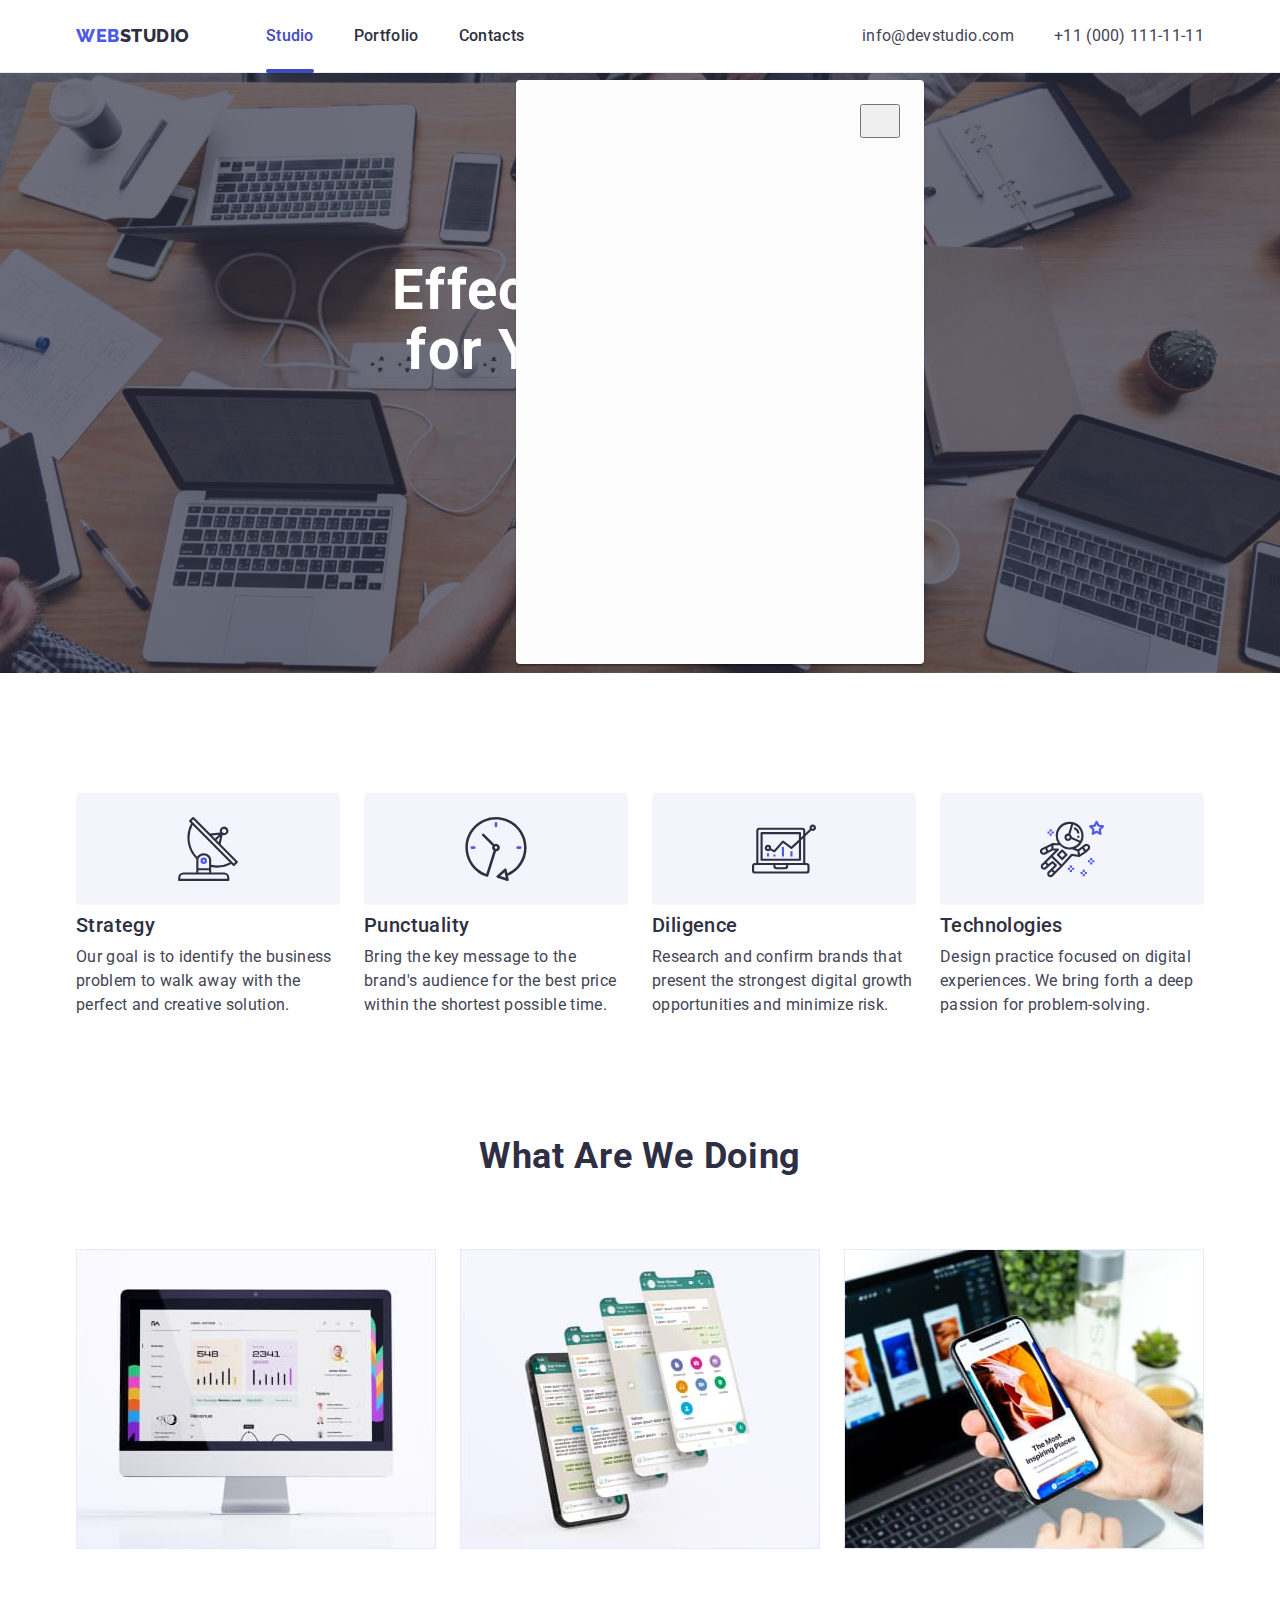
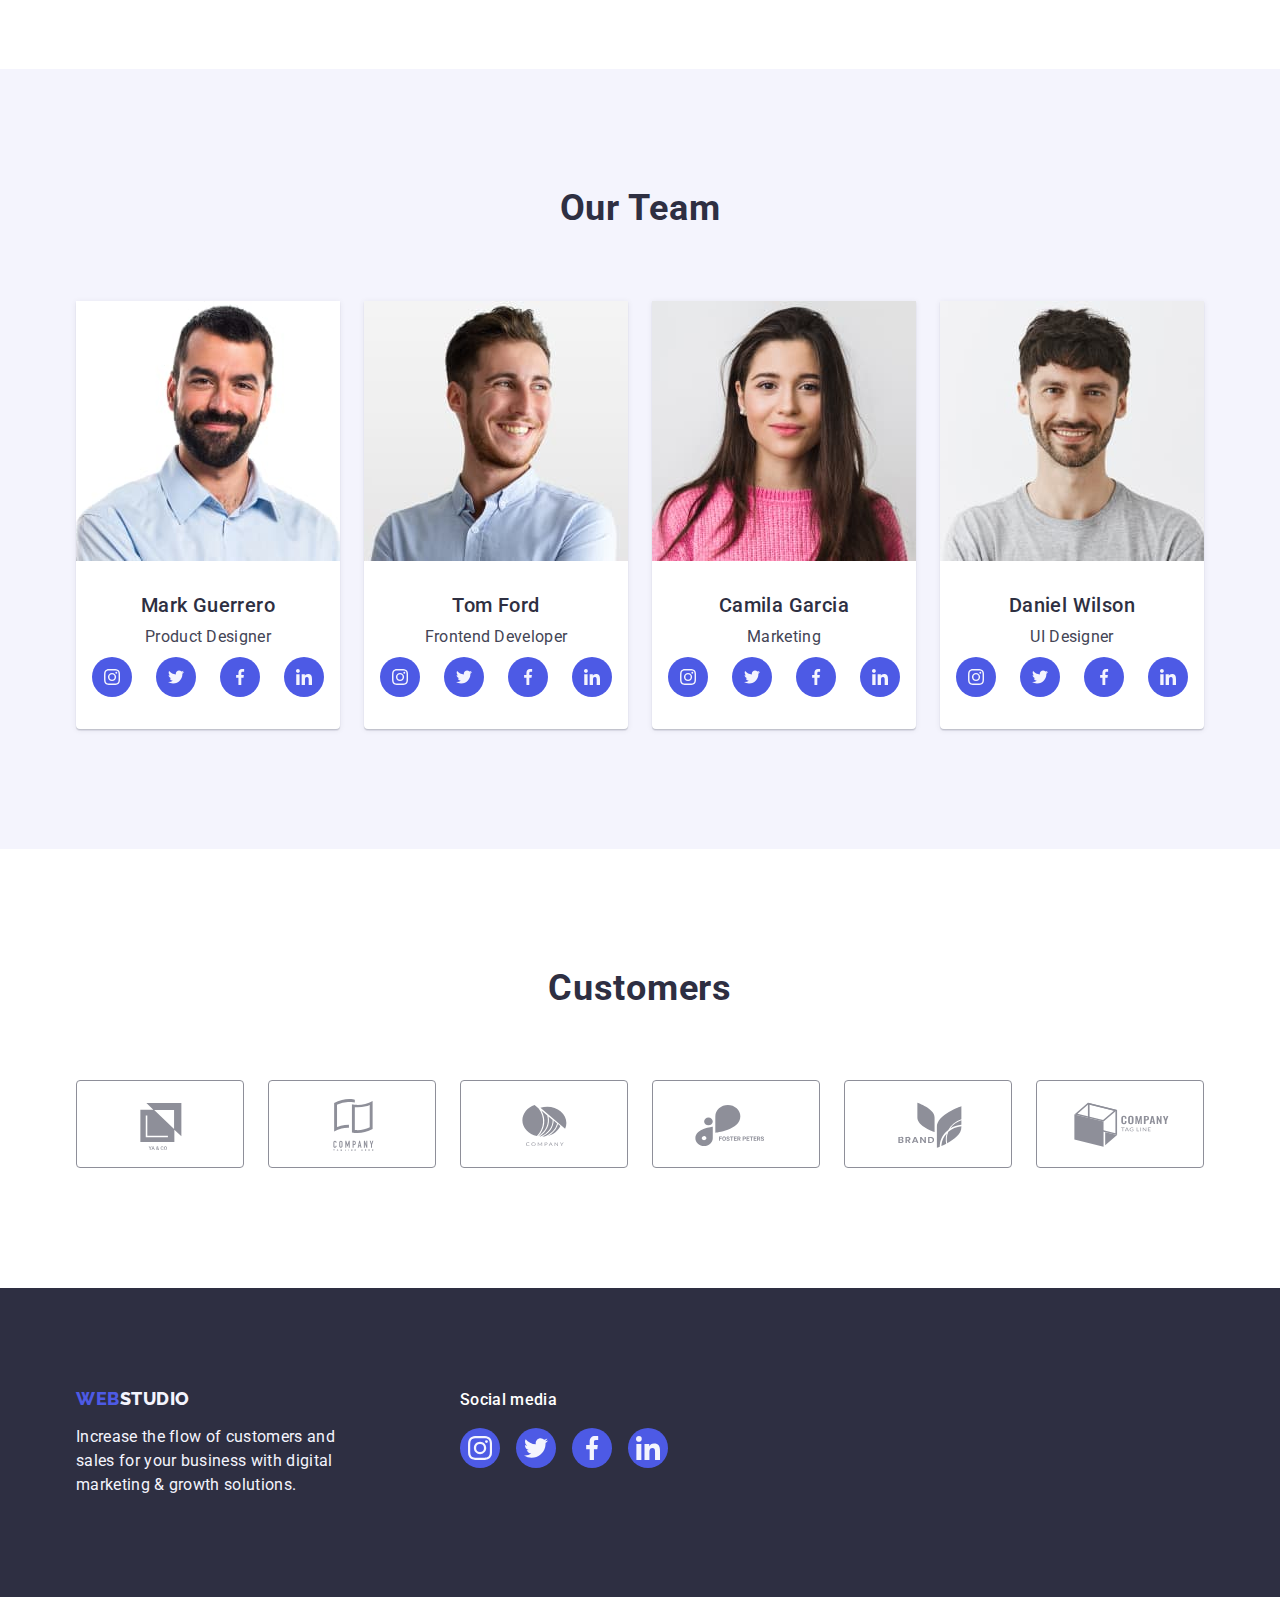
==== index.html @ 920f021a "summary" ====
<!DOCTYPE html>
<html lang="en">
  <head>
    <meta charset="UTF-8" />
    <meta http-equiv="X-UA-Compatible" content="IE=edge" />
    <meta name="viewport" content="width=device-width, initial-scale=1.0" />
    <title>WebStudio</title>
    <link rel="preconnect" href="https://fonts.googleapis.com" />
    <link rel="preconnect" href="https://fonts.gstatic.com" crossorigin />
    <link
      href="https://fonts.googleapis.com/css2?family=Raleway:wght@800&family=Roboto:wght@400;500;700&display=swap"
      rel="stylesheet"
    />
    <link
      href="https://cdn.jsdelivr.net/npm/modern-normalize@1.1.0/modern-normalize.min.css"
      rel="stylesheet"
    />
    <link rel="stylesheet" href="./css/styles.css" />
  </head>
  <body>
    <header class="start">
      <div class="container header-container">
        <nav class="navigation">
          <a class="action link" href="./index.html"
            >Web<span class="span-color">Studio</span></a
          >
          <ul class="nav-list list">
            <li>
              <a href="./index.html" class="menu-head current link">Studio</a>
            </li>
            <li>
              <a href="./portfolio.html" class="menu-head link">Portfolio </a>
            </li>
            <li><a href="" class="menu-head link">Contacts </a></li>
          </ul>
        </nav>
        <address class="contact link">
          <ul class="contact-list list">
            <li>
              <a class="contact link" href="mailto:info@devstudio.com"
                >info@devstudio.com</a
              >
            </li>
            <li>
              <a class="contact link" href="tel:+110001111111"
                >+11 (000) 111-11-11</a
              >
            </li>
          </ul>
        </address>
      </div>
    </header>
    <main>
      <!-- section-1 -->
      <section class="hero-section">
        <div class="container">
          <h1 class="hero-text">Effective Solutions for Your Business</h1>
          <button class="button" type="button" data-modal-open>
            Order Service
          </button>
          <div class="backdrop" data-modal>
            <div class="modal">
              <button class="modal-btn" type="button" data-modal-close>
                <svg class="modal-icon" width="24" height="24">
                  <use href=""></use>
                </svg>
              </button>
            </div>
          </div>
        </div>
      </section>
      <!-- section-2 -->
      <section class="second-section">
        <div class="container">
          <h2 class="title-text visually-hidden">our advantages</h2>
          <ul class="advantages-list list">
            <li class="advantages-category">
              <div class="svg-items">
                <svg class="advantages-icon" width="64" height="64">
                  <use href="./images/icons.svg#icon-antenna-1"></use>
                </svg>
              </div>
              <h3 class="title-text-list">Strategy</h3>
              <p class="main-text">
                Our goal is to identify the business problem to walk away with
                the perfect and creative solution.
              </p>
            </li>
            <li class="advantages-category">
              <div class="svg-items">
                <svg class="advantages-icon" width="64" height="64">
                  <use href="./images/icons.svg#icon-clock-1"></use>
                </svg>
              </div>
              <h3 class="title-text-list">Punctuality</h3>
              <p class="main-text">
                Bring the key message to the brand's audience for the best price
                within the shortest possible time.
              </p>
            </li>
            <li class="advantages-category">
              <div class="svg-items">
                <svg class="advantages-icon" width="64" height="64">
                  <use href="./images/icons.svg#icon-diagram-1"></use>
                </svg>
              </div>
              <h3 class="title-text-list">Diligence</h3>
              <p class="main-text">
                Research and confirm brands that present the strongest digital
                growth opportunities and minimize risk.
              </p>
            </li>
            <li class="advantages-category">
              <div class="svg-items">
                <svg class="advantages-icon" width="64" height="64">
                  <use href="./images/icons.svg#icon-astronaut-1"></use>
                </svg>
              </div>
              <h3 class="title-text-list">Technologies</h3>
              <p class="main-text">
                Design practice focused on digital experiences. We bring forth a
                deep passion for problem-solving.
              </p>
            </li>
          </ul>
        </div>
      </section>
      <!-- section-3 -->
      <section class="img-section">
        <div class="container">
          <h2 class="title-text">What Are We Doing</h2>
          <ul class="img-list list">
            <li class="img-items">
              <img
                src="./images/Rectangle71.jpg"
                height="300"
                width="360"
                alt="працюємо з кодом"
              />
            </li>
            <li class="img-items">
              <img
                src="./images/Rectangle71(1).jpg"
                height="300"
                width="360"
                alt="працюємо з програмами"
              />
            </li>
            <li class="img-items">
              <img
                src="./images/Rectangle71(2).jpg"
                height="300"
                width="360"
                alt="робимо проекти"
              />
            </li>
          </ul>
        </div>
      </section>
      <!-- section-4 -->
      <section class="team-seaction">
        <div class="container">
          <h2 class="title-text">Our Team</h2>
          <ul class="team-card-list list">
            <li class="team-card">
              <img
                src="./images/img.jpg"
                width="264"
                height="260"
                alt="Mark Guerrero"
              />
              <div class="team-info">
                <h3 class="team-name">Mark Guerrero</h3>
                <p class="team-profession">Product Designer</p>
                <ul class="social list">
                  <li class="social-items">
                    <a
                      class="social-link link"
                      href="https://www.instagram.com/"
                      target="_blank"
                      rel="noopener noreferer"
                      aria-label="instagram icon"
                      ><svg class="social-icon" width="16" height="16">
                        <use href="./images/icons.svg#icon-instagram-2"></use>
                      </svg>
                    </a>
                  </li>
                  <li class="social-items">
                    <a
                      class="social-link link"
                      href="https://twitter.com/"
                      target="_blank"
                      rel="noopener noreferer"
                      aria-label="twitter icon"
                      ><svg class="social-icon" width="16" height="16">
                        <use href="./images/icons.svg#icon-twitter-1"></use>
                      </svg>
                    </a>
                  </li>
                  <li class="social-items">
                    <a
                      class="social-link link"
                      href="https://www.facebook.com/"
                      target="_blank"
                      rel="noopener noreferer"
                      aria-label="facebook icon"
                      ><svg class="social-icon" width="16" height="16">
                        <use href="./images/icons.svg#icon-facebook-1"></use>
                      </svg>
                    </a>
                  </li>
                  <li class="social-items">
                    <a
                      class="social-link link"
                      href="https://ua.linkedin.com/"
                      target="_blank"
                      rel="noopener noreferer"
                      aria-label="linkedin icon"
                      ><svg class="social-icon" width="16" height="16">
                        <use href="./images/icons.svg#icon-linkedin-1"></use>
                      </svg>
                    </a>
                  </li>
                </ul>
              </div>
            </li>
            <li class="team-card">
              <img
                src="./images/img(1).jpg"
                width="264"
                height="260"
                alt="Tom Ford"
              />
              <div class="team-info">
                <h3 class="team-name">Tom Ford</h3>
                <p class="team-profession">Frontend Developer</p>
                <ul class="social list">
                  <li class="social-items">
                    <a
                      class="social-link link"
                      href="https://www.instagram.com/"
                      target="_blank"
                      rel="noopener noreferer"
                      aria-label="instagram icon"
                      ><svg class="social-icon" width="16" height="16">
                        <use href="./images/icons.svg#icon-instagram-2"></use>
                      </svg>
                    </a>
                  </li>
                  <li class="social-items">
                    <a
                      class="social-link link"
                      href="https://twitter.com/"
                      target="_blank"
                      rel="noopener noreferer"
                      aria-label="twitter icon"
                      ><svg class="social-icon" width="16" height="16">
                        <use href="./images/icons.svg#icon-twitter-1"></use>
                      </svg>
                    </a>
                  </li>
                  <li class="social-items">
                    <a
                      class="social-link link"
                      href="https://www.facebook.com/"
                      target="_blank"
                      rel="noopener noreferer"
                      aria-label="facebook icon"
                      ><svg class="social-icon" width="16" height="16">
                        <use href="./images/icons.svg#icon-facebook-1"></use>
                      </svg>
                    </a>
                  </li>
                  <li class="social-items">
                    <a
                      class="social-link link"
                      href="https://ua.linkedin.com/"
                      target="_blank"
                      rel="noopener noreferer"
                      aria-label="linkedin icon"
                      ><svg class="social-icon" width="16" height="16">
                        <use href="./images/icons.svg#icon-linkedin-1"></use>
                      </svg>
                    </a>
                  </li>
                </ul>
              </div>
            </li>
            <li class="team-card">
              <img
                src="./images/img(2).jpg"
                width="264"
                height="260"
                alt="Camila Garcia"
              />
              <div class="team-info">
                <h3 class="team-name">Camila Garcia</h3>
                <p class="team-profession">Marketing</p>
                <ul class="social list">
                  <li class="social-items">
                    <a
                      class="social-link link"
                      href="https://www.instagram.com/"
                      target="_blank"
                      rel="noopener noreferer"
                      aria-label="instagram icon"
                      ><svg class="social-icon" width="16" height="16">
                        <use href="./images/icons.svg#icon-instagram-2"></use>
                      </svg>
                    </a>
                  </li>
                  <li class="social-items">
                    <a
                      class="social-link link"
                      href="https://twitter.com/"
                      target="_blank"
                      rel="noopener noreferer"
                      aria-label="twitter icon"
                      ><svg class="social-icon" width="16" height="16">
                        <use href="./images/icons.svg#icon-twitter-1"></use>
                      </svg>
                    </a>
                  </li>
                  <li class="social-items">
                    <a
                      class="social-link link"
                      href="https://www.facebook.com/"
                      target="_blank"
                      rel="noopener noreferer"
                      aria-label="facebook icon"
                      ><svg class="social-icon" width="16" height="16">
                        <use href="./images/icons.svg#icon-facebook-1"></use>
                      </svg>
                    </a>
                  </li>
                  <li class="social-items">
                    <a
                      class="social-link link"
                      href="https://ua.linkedin.com/"
                      target="_blank"
                      rel="noopener noreferer"
                      aria-label="linkedin icon"
                      ><svg class="social-icon" width="16" height="16">
                        <use href="./images/icons.svg#icon-linkedin-1"></use>
                      </svg>
                    </a>
                  </li>
                </ul>
              </div>
            </li>
            <li class="team-card">
              <img
                src="./images/img(3).jpg"
                width="264"
                height="260"
                alt="Daniel Wilson"
              />
              <div class="team-info">
                <h3 class="team-name">Daniel Wilson</h3>
                <p class="team-profession">UI Designer</p>
                <ul class="social list">
                  <li class="social-items">
                    <a
                      class="social-link link"
                      href="https://www.instagram.com/"
                      target="_blank"
                      rel="noopener noreferer"
                      aria-label="instagram icon"
                      ><svg class="social-icon" width="16" height="16">
                        <use href="./images/icons.svg#icon-instagram-2"></use>
                      </svg>
                    </a>
                  </li>
                  <li class="social-items">
                    <a
                      class="social-link link"
                      href="https://twitter.com/"
                      target="_blank"
                      rel="noopener noreferer"
                      aria-label="twitter icon"
                      ><svg class="social-icon" width="16" height="16">
                        <use href="./images/icons.svg#icon-twitter-1"></use>
                      </svg>
                    </a>
                  </li>
                  <li class="social-items">
                    <a
                      class="social-link link"
                      href="https://www.facebook.com/"
                      target="_blank"
                      rel="noopener noreferer"
                      aria-label="facebook icon"
                      ><svg class="social-icon" width="16" height="16">
                        <use href="./images/icons.svg#icon-facebook-1"></use>
                      </svg>
                    </a>
                  </li>
                  <li class="social-items">
                    <a
                      class="social-link link"
                      href="https://ua.linkedin.com/"
                      target="_blank"
                      rel="noopener noreferer"
                      aria-label="linkedin icon"
                      ><svg class="social-icon" width="16" height="16">
                        <use href="./images/icons.svg#icon-linkedin-1"></use>
                      </svg>
                    </a>
                  </li>
                </ul>
              </div>
            </li>
          </ul>
        </div>
      </section>
      <!-- section-5 -->
      <section class="clients">
        <div class="container">
          <h2 class="title-text-clients">Customers</h2>
          <ul class="client-list list">
            <li class="client-items">
              <a href="#" class="client-sites">
                <svg class="client-icons" width="104" height="56">
                  <use href="./images/icons.svg#icon-Logo"></use>
                </svg>
              </a>
            </li>
            <li class="client-items">
              <a href="#" class="client-sites">
                <svg class="client-icons" width="104" height="56">
                  <use href="./images/icons.svg#icon-Logo-1"></use>
                </svg>
              </a>
            </li>
            <li class="client-items">
              <a href="#" class="client-sites">
                <svg class="client-icons" width="104" height="56">
                  <use href="./images/icons.svg#icon-Logo-2"></use>
                </svg>
              </a>
            </li>
            <li class="client-items">
              <a href="#" class="client-sites">
                <svg class="client-icons" width="104" height="56">
                  <use href="./images/icons.svg#icon-Logo-3"></use>
                </svg>
              </a>
            </li>
            <li class="client-items">
              <a href="#" class="client-sites">
                <svg class="client-icons" width="104" height="56">
                  <use href="./images/icons.svg#icon-Logo-4"></use>
                </svg>
              </a>
            </li>
            <li class="client-items">
              <a href="#" class="client-sites">
                <svg class="client-icons" width="104" height="56">
                  <use href="./images/icons.svg#icon-Logo-5"></use>
                </svg>
              </a>
            </li>
          </ul>
        </div>
      </section>
    </main>
    <footer class="bottom-section">
      <div class="container footer-container">
        <div class="footer-text">
          <a class="action-footer link" href="./index.html"
            >Web<span class="span-color-secondary">Studio</span></a
          >
          <p class="notes">
            Increase the flow of customers and sales for your business with
            digital marketing & growth solutions.
          </p>
        </div>
        <div class="footer-social">
          <p class="social-media-buttom">Social media</p>
          <ul class="social-footer list">
            <li class="social-items">
              <a
                class="social-link-footer link"
                href="https://www.instagram.com/"
                target="_blank"
                rel="noopener noreferer"
                aria-label="instagram icon"
                ><svg class="social-icon" width="24" height="24">
                  <use href="./images/icons.svg#icon-instagram-2"></use>
                </svg>
              </a>
            </li>
            <li class="social-items">
              <a
                class="social-link-footer link"
                href="https://twitter.com/"
                target="_blank"
                rel="noopener noreferer"
                aria-label="twitter icon"
                ><svg class="social-icon" width="24" height="24">
                  <use href="./images/icons.svg#icon-twitter-1"></use>
                </svg>
              </a>
            </li>
            <li class="social-items">
              <a
                class="social-link-footer link"
                href="https://www.facebook.com/"
                target="_blank"
                rel="noopener noreferer"
                aria-label="facebook icon"
                ><svg class="social-icon" width="24" height="24">
                  <use href="./images/icons.svg#icon-facebook-1"></use>
                </svg>
              </a>
            </li>
            <li class="social-items">
              <a
                class="social-link-footer link"
                href="https://ua.linkedin.com/"
                target="_blank"
                rel="noopener noreferer"
                aria-label="linkedin icon"
                ><svg class="social-icon" width="24" height="24">
                  <use href="./images/icons.svg#icon-linkedin-1"></use>
                </svg>
              </a>
            </li>
          </ul>
        </div>
      </div>
    </footer>
    <script src="./js/modal.js"></script>
  </body>
</html>
---- css/styles.css ----
/* General */
html {
  box-sizing: border-box;
}
*,
*::before,
::after {
  box-sizing: inherit;
}
:root {
  --background-color: #ffffff;
  --color-primery: #2e2f42;
  --color-secondary: #434455;
  --color-action: #4d5ae5;
  --color-active-action: #404bbf;
  --color-section: #f4f4fd;
  --color-portfolio: #e5e5e5;
  --color-border-button: #e7e9fc;
  --color-client-website: #8e8f99;
  --color-background-social: #31d0aa;
  --modal-color: #fcfcfc;
}
body {
  font-family: "Roboto", sans-serif;
  color: var(--color-secondary);
  background-color: #ffffff;
}

.container {
  width: 1158px;
  margin-left: auto;
  margin-right: auto;
  padding-left: 15px;
  padding-right: 15px;
  align-items: center;
}
.link {
  text-decoration: none;
}

.visually-hidden {
  position: absolute;
  width: 1px;
  height: 1px;
  margin: -1px;
  border: 0;
  padding: 0;

  white-space: nowrap;
  clip-path: inset(100%);
  clip: rect(0 0 0 0);
  overflow: hidden;
}
/* reset start */

h1,
h2,
h1,
p {
  margin: 0;
}
img {
  display: block;
}
/* reset end */

/* Header */
.start {
  border-bottom: 1px solid #e7e9fc;
  display: flex;
  align-items: center;
  justify-content: space-between;
  background-color: #ffffff;
  color: var(--color-primery);
  font-weight: 500;
  font-size: 16px;
  line-height: 1.5;
  box-shadow: 0px 2px 1px rgba(46, 47, 66, 0.08),
    0px 1px 1px rgba(46, 47, 66, 0.16), 0px 1px 6px rgba(46, 47, 66, 0.08);
}
.header-container {
  display: flex;
}
.navigation {
  display: flex;
  align-items: center;
  justify-content: center;
  margin-right: auto;
}
.action {
  margin-right: 76px;
  font-family: "Raleway", sans-serif;
  color: var(--color-action);
  letter-spacing: 0.03em;
  text-transform: uppercase;
  text-decoration: none;
  font-weight: 800;
  font-size: 18px;
  line-height: 1.17;
}
.span-color {
  color: var(--color-primery);
}
.nav-list {
  display: flex;
  align-items: center;
  gap: 40px;
}
.menu-head {
  display: block;
  position: relative;
  padding-top: 24px;
  padding-bottom: 24px;
  text-decoration: none;
  letter-spacing: 0.02em;
  color: var(--color-primery);
  font-weight: 500;
  font-size: 16px;
  line-height: 1.5;
  transition: 250ms cubic-bezier(0.4, 0, 0.2, 1);
}
.menu-head:focus {
  color: var(--color-active-action);
}
.menu-head:hover {
  color: var(--color-active-action);
}

.menu-head::after {
  transition: 250ms cubic-bezier(0.4, 0, 0.2, 1);
  content: "";
  position: absolute;
  left: 0px;
  top: 69px;
  display: block;
  width: 100%;
  height: 4px;
  border-radius: 2px;
}
.menu-head.current {
  color: var(--color-active-action);
}

.menu-head.current::after,
.menu-head:focus::after,
.menu-head:hover::after {
  background-color: var(--color-active-action);
}

.contact-list {
  display: flex;
  align-items: center;
  gap: 40px;
}

.list {
  list-style: none;
  margin: 0;
  padding: 0;
}
.contact {
  font-style: normal;
}
.contact {
  text-decoration: none;
  color: var(--color-secondary);
  letter-spacing: 0.02em;
  font-weight: 400;
  font-size: 16px;
  line-height: 1.5;
  transition: 250ms cubic-bezier(0.4, 0, 0.2, 1);
}
.contact:hover {
  color: var(--color-active-action);
}
.contact:focus {
  color: var(--color-active-action);
}

/* body */

/* Section-1 */

.hero-section {
  /* background-color: var(--color-primery); */
  background-image: linear-gradient(
      rgba(46, 47, 66, 0.7),
      rgba(46, 47, 66, 0.7)
    ),
    url(../images/people-office.jpg);
  max-width: 1440px;
  margin-left: auto;
  margin-right: auto;
  background-repeat: no-repeat;
  background-position: center;
  background-size: cover;
  padding: 188px 0;
}
.hero-text {
  margin: auto;
  padding: auto;
  max-width: 496px;
  color: var(--background-color);
  font-weight: 700;
  font-size: 56px;
  line-height: 1.07;
  text-align: center;
  letter-spacing: 0.02em;
  margin-bottom: 48px;
}
.button {
  display: block;
  margin: auto;
  min-width: 169px;
  min-height: 56px;
  border-radius: 4px;
  font-family: "Roboto", sans-serif;
  border: none;
  color: var(--background-color);
  background-color: var(--color-action);
  cursor: pointer;
  font-weight: 500;
  font-size: 16px;
  line-height: 1.5;
  letter-spacing: 0.04em;
  box-shadow: 0px 4px 4px rgba(0, 0, 0, 0.15);
  border-radius: 4px;
  transition: 250ms cubic-bezier(0.4, 0, 0.2, 1);
}
.button:hover {
  background-color: var(--color-active-action);
}
.button:focus {
  background-color: var(--color-active-action);
}

.backdrop {
  position: fixed;
  left: 516px;
  top: 80px;
  transform: translate(-50%, -50%);
  background-color: var(--modal-color);
}
.modal {
  position: absolute;
  background-color: var(--modal-color);

  width: 408px;
  min-height: 584px;
  padding: 24px;
  box-shadow: 0px 1px 1px rgba(0, 0, 0, 0.14), 0px 1px 3px rgba(0, 0, 0, 0.12),
    0px 2px 1px rgba(0, 0, 0, 0.2);
  border-radius: 4px;
}
.modal-btn {
  display: block;
  margin-left: auto;
}
.backdrop.is-hidden {
  opacity: 0;
  visibility: hidden;
  pointer-events: none;
}
/* Section-2 */

.second-section {
  padding: 120px 0;
}
.svg-items {
  display: flex;
  justify-content: center;
  align-items: center;

  width: 264px;
  height: 112px;
  background: var(--color-section);
  border-radius: 4px;
  margin-bottom: 8px;
}
.advantages-icon {
  display: flex;
  justify-content: center;
}

.title-text {
  margin-bottom: 72px;
  color: var(--color-primery);
  text-transform: capitalize;
  font-weight: 700;
  font-size: 36px;
  line-height: 1.11;
  text-align: center;
  letter-spacing: 0.02em;
  text-transform: capitalize;
}
.advantages-list {
  display: flex;
  gap: 24px;
}
.advantages-category {
  width: calc((100% - 72px) / 4);
}
.title-text-list {
  margin-bottom: 8px;
  margin-top: 0;
  color: var(--color-primery);
  font-weight: 500;
  font-size: 20px;
  line-height: 1.2;
  letter-spacing: 0.02em;
}
.main-text {
  color: var(--color-secondary);
  font-weight: 400;
  font-size: 16px;
  line-height: 1.5;
  letter-spacing: 0.02em;
}

/* Section-3 */

.img-section {
  padding-bottom: 120px;
}
.img-list {
  display: flex;
  gap: 24px;
}
.img-items {
  width: calc((100% - 48px) / 3);
}

/* Section-4 */

.team-seaction {
  background-color: var(--color-section);
  padding: 120px 0;
}
.team-card-list {
  display: flex;
  gap: 24px;
}
.team-card {
  box-shadow: 0px 1px 6px rgba(46, 47, 66, 0.08),
    0px 1px 1px rgba(46, 47, 66, 0.16), 0px 2px 1px rgba(46, 47, 66, 0.08);
  border-radius: 0px 0px 4px 4px;
  background-color: var(--background-color);
  width: calc((100% - 72px) / 4);
}

.overlay-label {
  position: absolute;
  top: 0;
  left: 0;
  width: 100%;
  height: 100%;
  text-align: left;
  padding: 40px 32px;
  color: var(--color-section);
  background-color: var(--color-action);
  transform: translateY(100%);
}
.team-box {
  position: relative;
}
.team-info {
  padding: 32px 0;
  border-radius: 0px 0px 4px 4px;
}
.team-name {
  margin-bottom: 8px;
  margin-top: 0;
  color: var(--color-primery);
  font-weight: 500;
  font-size: 20px;
  line-height: 1.2;
  text-align: center;
  letter-spacing: 0.02em;
}
.team-profession {
  margin-bottom: 8px;
  color: var(--color-secondary);
  font-weight: 400;
  font-size: 16px;
  line-height: 1.5;
  letter-spacing: 0.02em;
  text-align: center;
}
.social {
  display: flex;
  justify-content: center;
  gap: 24px;
}

.social-link {
  display: flex;
  justify-content: center;
  align-items: center;
  width: 40px;
  height: 40px;
  background-color: var(--color-action);
  border-radius: 50%;
  transition: 250ms cubic-bezier(0.4, 0, 0.2, 1);
}
.social-link:hover,
.social-link:focus {
  background-color: var(--color-active-action);
}
.social-icon {
  fill: var(--color-section);
}

/* Section-5 */
.title-text-clients {
  margin-bottom: 72px;
  color: var(--color-primery);
  text-transform: capitalize;
  font-weight: 700;
  font-size: 36px;
  line-height: 1.1;
  text-align: center;
  letter-spacing: 0.02em;
  text-transform: capitalize;
}
.clients {
  padding: 120px 0;
}
.client-list {
  display: flex;
  justify-content: center;
  align-items: center;
  gap: 24px;
}

.client-sites {
  display: flex;
  justify-content: center;
  align-items: center;
  width: 168px;
  height: 88px;
  border: 1px solid #8e8f99;
  border-radius: 4px;
  background-color: var(--background-color);
  color: var(--color-client-website);
  transition: 250ms cubic-bezier(0.4, 0, 0.2, 1);
}
.client-sites:hover,
.client-sites:focus {
  color: var(--color-active-action);
  border-color: #404bbf;
}
.client-icons {
  fill: currentColor;
}

/* Footer */
.footer-container {
  display: flex;
  align-items: baseline;
  gap: 120px;
}
.social-footer {
  display: flex;
  justify-content: center;
  gap: 16px;
}
.social-link-footer {
  display: flex;
  justify-content: center;
  align-items: center;
  width: 40px;
  height: 40px;
  background-color: var(--color-action);
  border-radius: 50%;

  transition: 250ms cubic-bezier(0.4, 0, 0.2, 1);
}
.social-link-footer:hover,
.social-link-footer:focus {
  background-color: var(--color-background-social);
}
.bottom-section {
  background-color: var(--color-primery);
  padding: 100px 0;
}

.action-footer {
  display: inline-block;
  margin-bottom: 16px;
  font-family: "Raleway", sans-serif;
  color: var(--color-action);
  letter-spacing: 0.03em;
  text-transform: uppercase;
  text-decoration: none;
  font-weight: 800;
  font-size: 18px;
  line-height: 1.17;
}
.span-color-secondary {
  color: var(--color-section);
}
.notes {
  width: 264px;
  color: var(--color-section);
  font-weight: 400;
  font-size: 16px;
  line-height: 1.5;
  letter-spacing: 0.02em;
}
.social-media-buttom {
  color: var(--background-color);
  font-weight: 500;
  font-size: 16px;
  line-height: 1.5;
  letter-spacing: 0.02em;
  margin-bottom: 16px;
}

/* Section-Portfolio */

.portfolio-section {
  padding: 96px 0 120px;
}
.button-list {
  display: flex;
  justify-content: center;
  gap: 24px;
  margin-bottom: 72px;
}
.button-items {
  border: 1px solid var(--color-border-button);
  border-radius: 4px;
  padding: 12px 24px;
  font-family: "Roboto", sans-serif;
  color: var(--color-action);
  background-color: var(--color-section);
  cursor: pointer;
  font-weight: 500;
  font-size: 16px;
  line-height: 1.5;
  letter-spacing: 0.04em;
  transition: 250ms cubic-bezier(0.4, 0, 0.2, 1);
}
.button-items:hover {
  color: var(--background-color);
  background-color: var(--color-active-action);
  border: 1px solid transparent;
  box-shadow: 0px 3px 1px rgba(0, 0, 0, 0.1), 0px 2px 1px rgba(0, 0, 0, 0.08),
    0px 2px 2px rgba(0, 0, 0, 0.12);
}
.button-items:focus {
  color: var(--background-color);
  background-color: var(--color-active-action);
  border: 1px solid transparent;
  box-shadow: 0px 3px 1px rgba(0, 0, 0, 0.1), 0px 2px 1px rgba(0, 0, 0, 0.08),
    0px 2px 2px rgba(0, 0, 0, 0.12);
}
.link-card {
  display: block;
  transition: 250ms cubic-bezier(0.4, 0, 0.2, 1);
}
.link-card:hover,
.link-card:focus {
  box-shadow: 0px 1px 6px rgba(46, 47, 66, 0.08),
    0px 1px 1px rgba(46, 47, 66, 0.16), 0px 2px 1px rgba(46, 47, 66, 0.08);
}
.examples-list {
  display: flex;
  flex-wrap: wrap;
  column-gap: 24px;
  row-gap: 48px;
}
.examples-items {
  width: calc((100% - 48px) / 3);
  transition: 250ms cubic-bezier(0.4, 0, 0.2, 1);
}
.examples-items:hover.overlay-label {
  transform: translateY(0%);
}

.examples-info-items {
  padding: 32px 16px;
  border: 1px solid #e7e9fc;
  border-top: none;
}
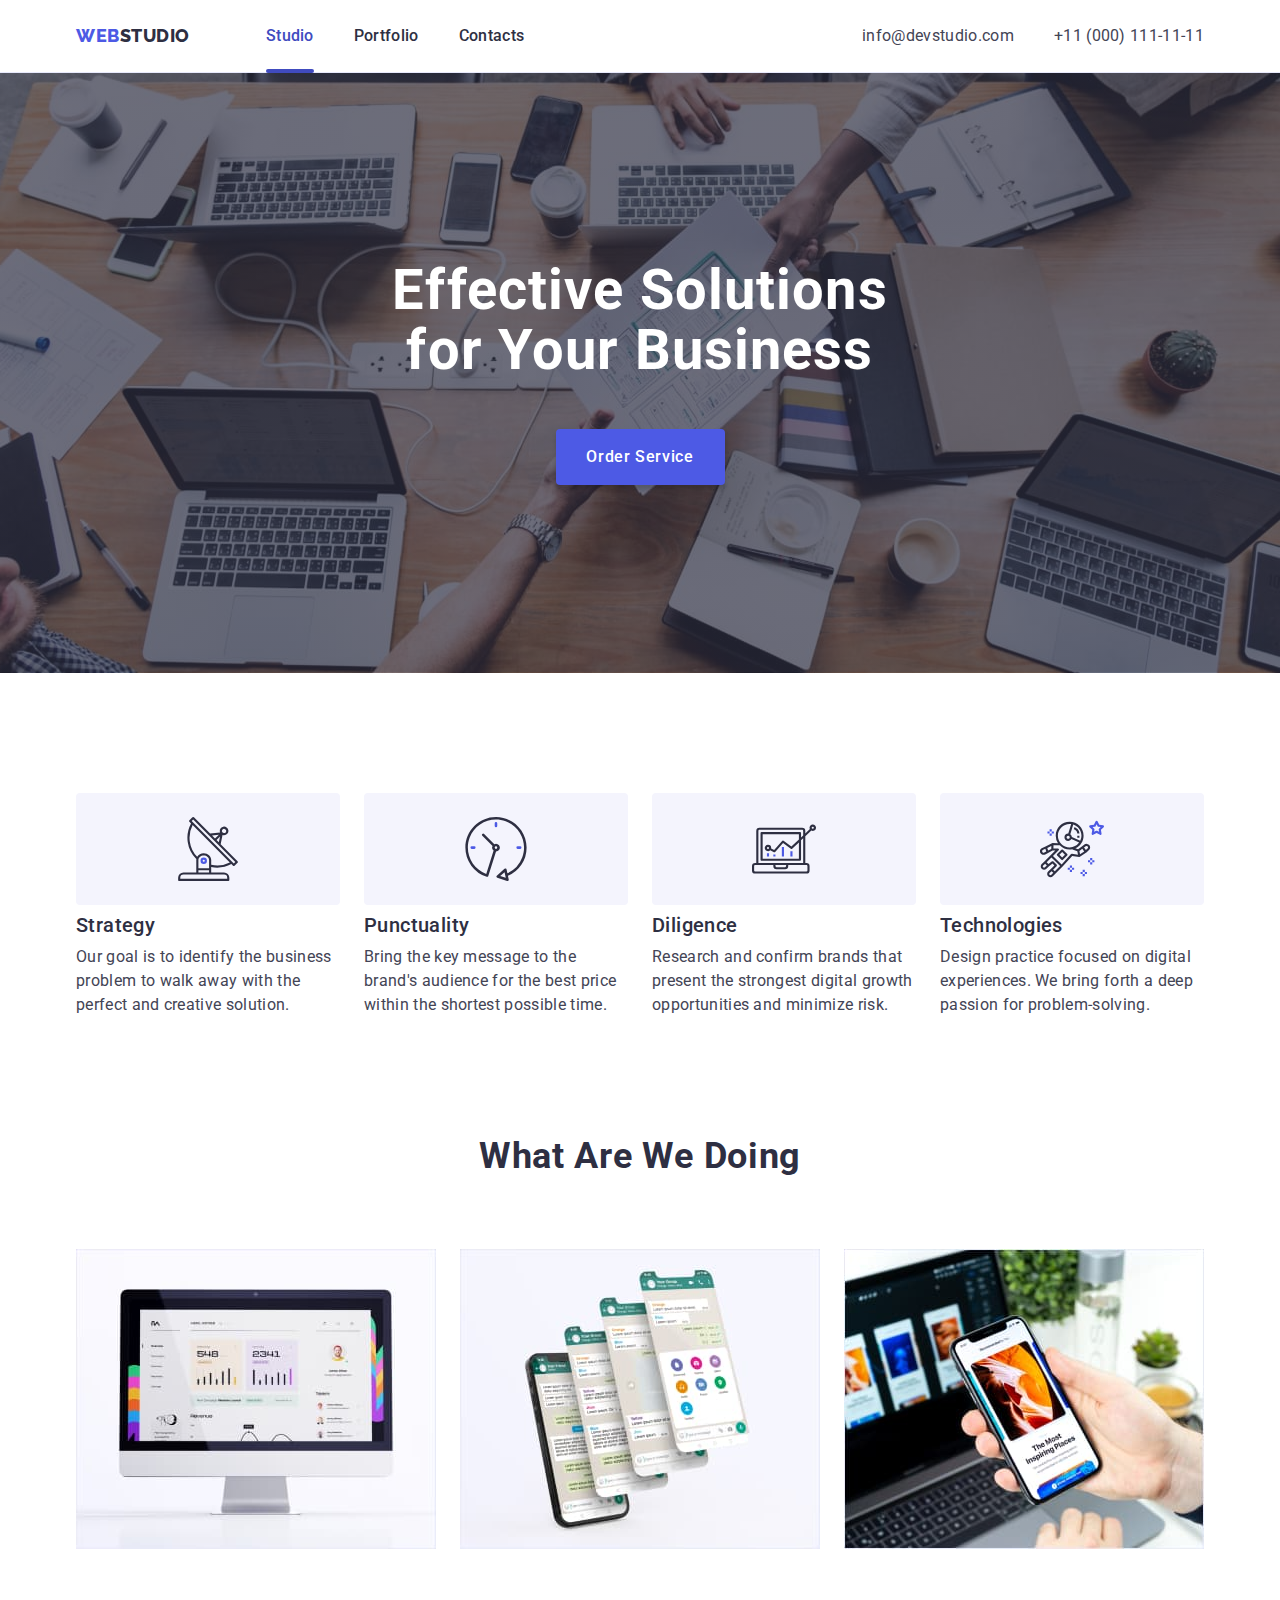
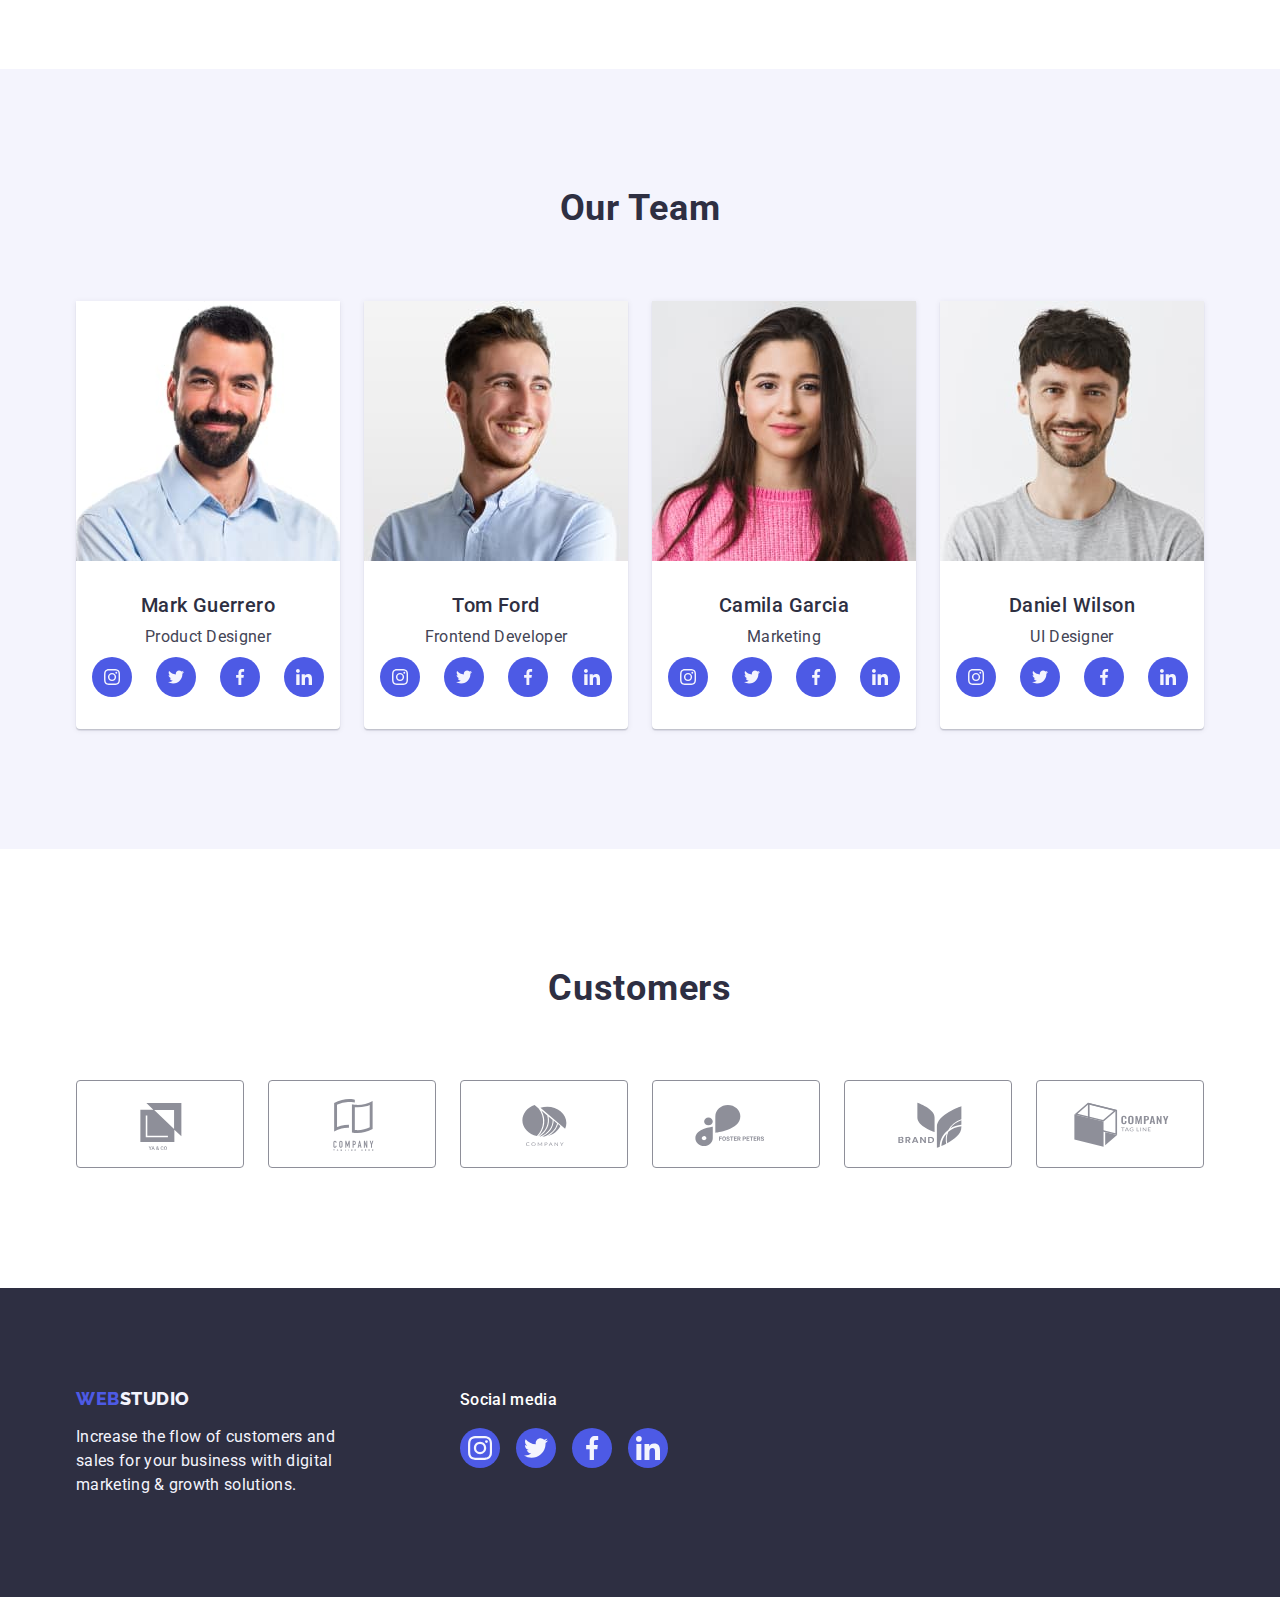
==== commit 25f1ca6e: "summary" ====
--- a/index.html
+++ b/index.html
@@ -58,11 +58,11 @@
           <button class="button" type="button" data-modal-open>
             Order Service
           </button>
-          <div class="backdrop" data-modal>
+          <div class="backdrop is-hidden" data-modal>
             <div class="modal">
               <button class="modal-btn" type="button" data-modal-close>
-                <svg class="modal-icon" width="24" height="24">
-                  <use href=""></use>
+                <svg class="modal-icon" width="8" height="8">
+                  <use href="./images/icons.svg#icon-Vector"></use>
                 </svg>
               </button>
             </div>
--- a/css/styles.css
+++ b/css/styles.css
@@ -117,7 +117,7 @@
   font-weight: 500;
   font-size: 16px;
   line-height: 1.5;
-  transition: 250ms cubic-bezier(0.4, 0, 0.2, 1);
+  transition: color 250ms cubic-bezier(0.4, 0, 0.2, 1);
 }
 .menu-head:focus {
   color: var(--color-active-action);
@@ -168,7 +168,7 @@
   font-weight: 400;
   font-size: 16px;
   line-height: 1.5;
-  transition: 250ms cubic-bezier(0.4, 0, 0.2, 1);
+  transition: color 250ms cubic-bezier(0.4, 0, 0.2, 1);
 }
 .contact:hover {
   color: var(--color-active-action);
@@ -225,7 +225,7 @@
   letter-spacing: 0.04em;
   box-shadow: 0px 4px 4px rgba(0, 0, 0, 0.15);
   border-radius: 4px;
-  transition: 250ms cubic-bezier(0.4, 0, 0.2, 1);
+  transition: background-color 250ms cubic-bezier(0.4, 0, 0.2, 1);
 }
 .button:hover {
   background-color: var(--color-active-action);
@@ -236,15 +236,19 @@
 
 .backdrop {
   position: fixed;
-  left: 516px;
-  top: 80px;
-  transform: translate(-50%, -50%);
-  background-color: var(--modal-color);
+  top: 0;
+  left: 0;
+  height: 100%;
+  width: 100%;
+  background-color: rgba(46, 47, 66, 0.4);
 }
 .modal {
   position: absolute;
   background-color: var(--modal-color);
 
+  top: 50%;
+  left: 50%;
+  transform: translate(-50%, -50%);
   width: 408px;
   min-height: 584px;
   padding: 24px;
@@ -261,6 +265,7 @@
   visibility: hidden;
   pointer-events: none;
 }
+
 /* Section-2 */
 
 .second-section {
@@ -347,21 +352,31 @@
   background-color: var(--background-color);
   width: calc((100% - 72px) / 4);
 }
-
-.overlay-label {
+.overlay {
   position: absolute;
+  padding: 40px 32px;
   top: 0;
   left: 0;
+  transform: translateY(100%);
   width: 100%;
   height: 100%;
-  text-align: left;
-  padding: 40px 32px;
   color: var(--color-section);
   background-color: var(--color-action);
-  transform: translateY(100%);
-}
+
+  transition: transform 250ms cubic-bezier(0.4, 0, 0.2, 1);
+}
+
+.overlay-label {
+  text-align: left;
+}
+
 .team-box {
   position: relative;
+  overflow: hidden;
+}
+.team-box:hover.overlay,
+.team-box:focus.overlay {
+  transform: translateY(0);
 }
 .team-info {
   padding: 32px 0;
@@ -400,7 +415,7 @@
   height: 40px;
   background-color: var(--color-action);
   border-radius: 50%;
-  transition: 250ms cubic-bezier(0.4, 0, 0.2, 1);
+  transition: background-color 250ms cubic-bezier(0.4, 0, 0.2, 1);
 }
 .social-link:hover,
 .social-link:focus {
@@ -442,7 +457,7 @@
   border-radius: 4px;
   background-color: var(--background-color);
   color: var(--color-client-website);
-  transition: 250ms cubic-bezier(0.4, 0, 0.2, 1);
+  transition: color 250ms cubic-bezier(0.4, 0, 0.2, 1);
 }
 .client-sites:hover,
 .client-sites:focus {
@@ -473,7 +488,7 @@
   background-color: var(--color-action);
   border-radius: 50%;
 
-  transition: 250ms cubic-bezier(0.4, 0, 0.2, 1);
+  transition: background-color 250ms cubic-bezier(0.4, 0, 0.2, 1);
 }
 .social-link-footer:hover,
 .social-link-footer:focus {
@@ -539,7 +554,7 @@
   font-size: 16px;
   line-height: 1.5;
   letter-spacing: 0.04em;
-  transition: 250ms cubic-bezier(0.4, 0, 0.2, 1);
+  transition: color, background-color 250ms cubic-bezier(0.4, 0, 0.2, 1);
 }
 .button-items:hover {
   color: var(--background-color);
@@ -557,13 +572,15 @@
 }
 .link-card {
   display: block;
-  transition: 250ms cubic-bezier(0.4, 0, 0.2, 1);
 }
 .link-card:hover,
 .link-card:focus {
   box-shadow: 0px 1px 6px rgba(46, 47, 66, 0.08),
     0px 1px 1px rgba(46, 47, 66, 0.16), 0px 2px 1px rgba(46, 47, 66, 0.08);
 }
+.link-card:hover .overlay {
+  transform: translateY(0);
+}
 .examples-list {
   display: flex;
   flex-wrap: wrap;
@@ -572,10 +589,6 @@
 }
 .examples-items {
   width: calc((100% - 48px) / 3);
-  transition: 250ms cubic-bezier(0.4, 0, 0.2, 1);
-}
-.examples-items:hover.overlay-label {
-  transform: translateY(0%);
 }
 
 .examples-info-items {
